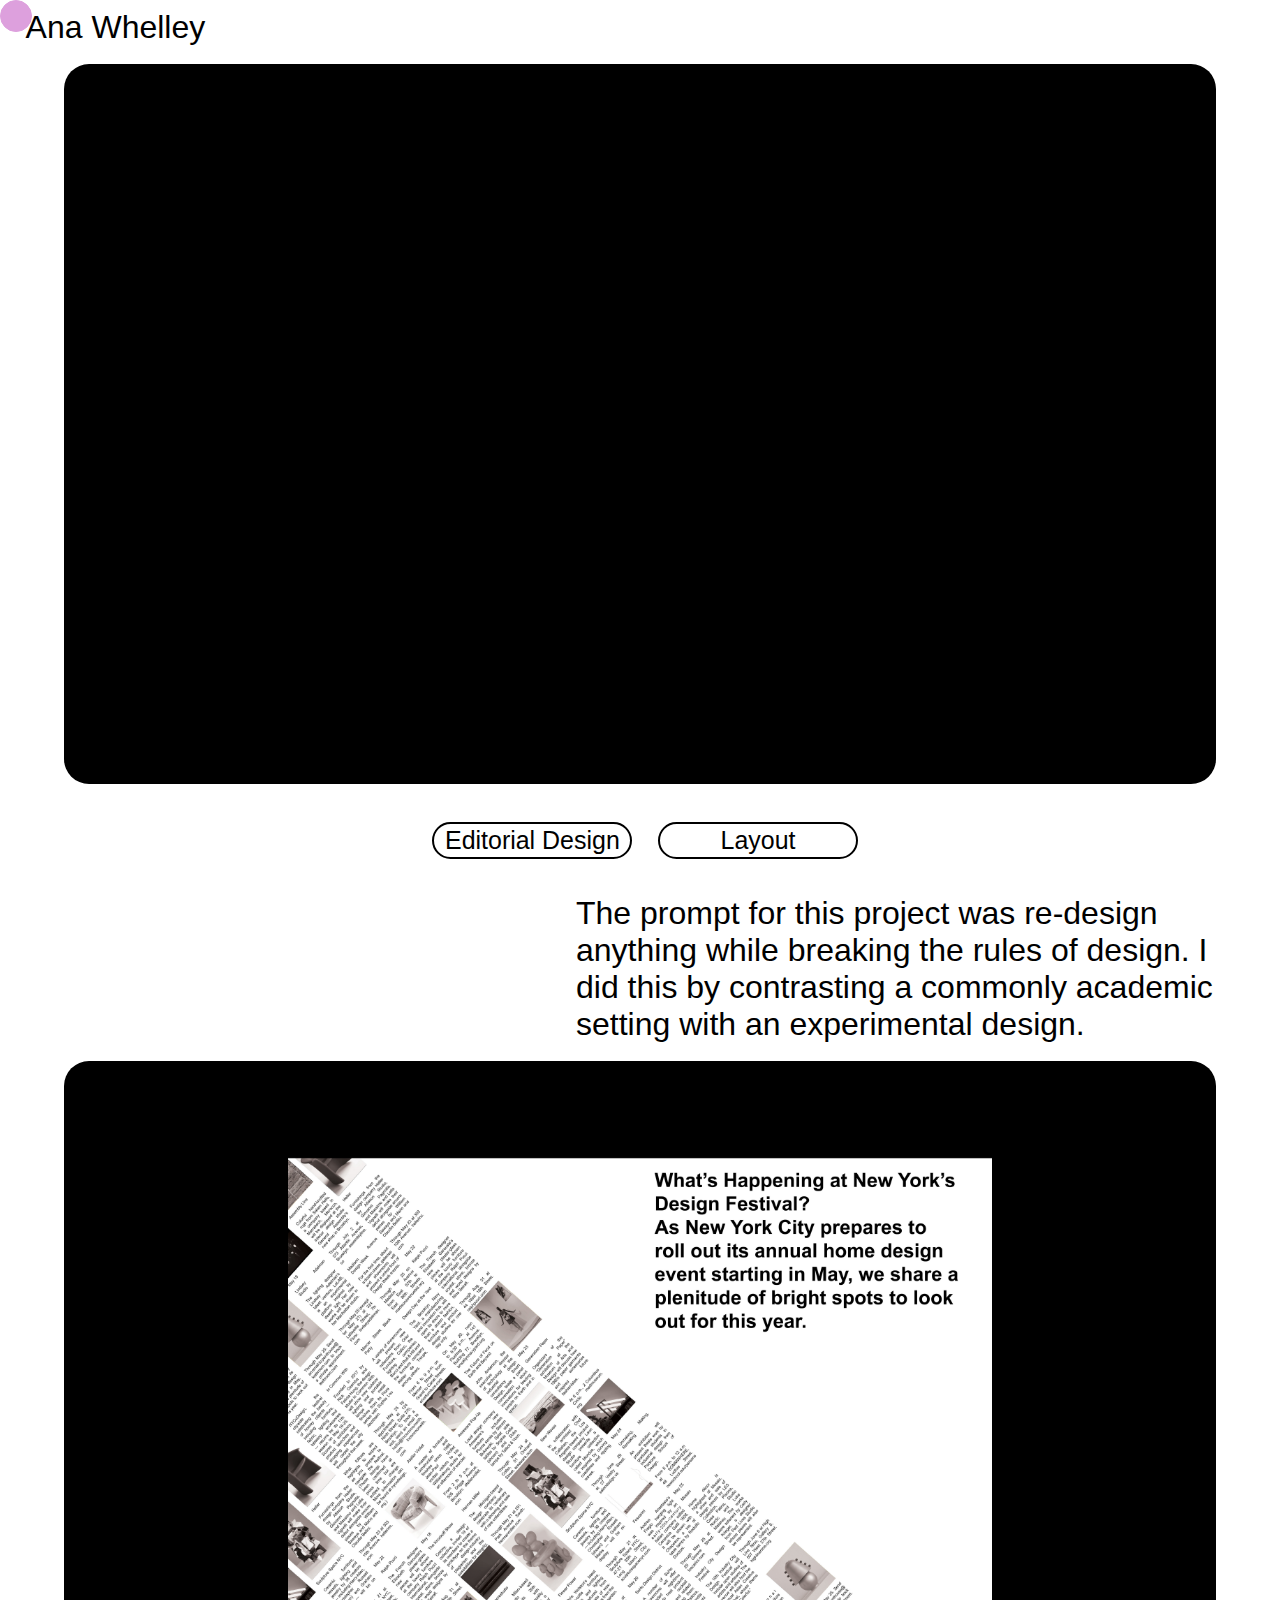
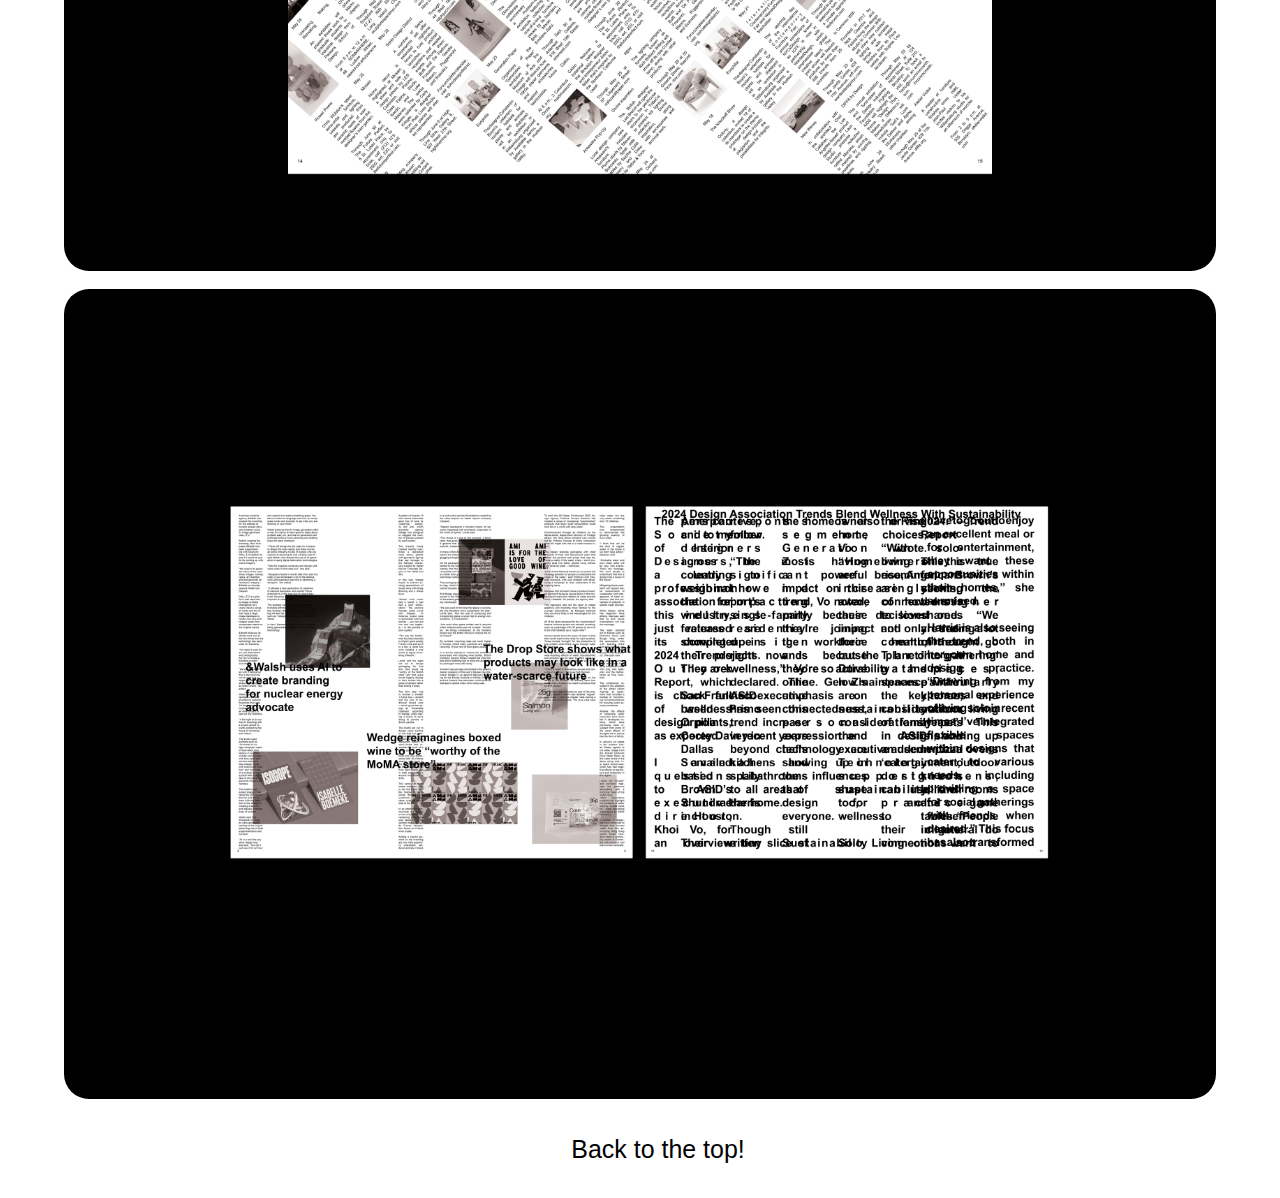
==== designtimes.html @ ab44a1d2 "fin (not responsive)" ====
<!DOCTYPE html>
<html lang="en">
<head>
    <meta http-equiv="x-ua-compatible" content="ie=edge">
    <meta charset="utf-8"> 
    <meta name="viewport" content="width=device-width, initial-scale=1">
    <title>Website</title>
    <link rel="stylesheet" href="main.css">
    <script src="https://code.jquery.com/jquery-3.7.1.js" integrity="sha256-eKhayi8LEQwp4NKxN+CfCh+3qOVUtJn3QNZ0TciWLP4=" crossorigin="anonymous"></script>
</head>
<body>
    <div id="circularcursor"></div>

    <div class="container">
        <div class="header">
            <a href="index.html">
                <h2 class="smallana"><span>A</span><span>n</span><span>a</span> <span>W</span><span>h</span><span>e</span><span>l</span><span>l</span><span>e</span><span>y</span></h2>
            </a>
        </div>
        
        <div class="main">
            <div class="bigimg" id="times1"></div>
            <div class="hero-lower-small">
                <div class="about"><h3>Editorial Design</h3></div>
                <div class="about"><h3>Layout</h3></div>
            </div>
            <div class="abouttext">
                <div class="abouttext-inside">
                    <h2>The prompt for this project was re-design anything while breaking the rules of design. 
                        I did this by contrasting a commonly academic setting with an experimental design.  
                    </h2>
                </div>      
            </div>
            <div class="fullimg" id="times2"></div>
            <div class="fullimg" id="times3"></div>
            <div class="footer">
                <a href="#imgfour">
                    <h3>Back to the top!</h3>
                </a>
            </div>
        </div>
    </div>

<script src="script.js"></script>
</body>
</html>
---- main.css ----
/* type */
    h1 {
        font-family: Arial;
        font-weight: 400;
        font-size: 9vw;
    }
    h2 {
        font-family: Arial;
        font-weight: 400;
        font-size: 2.5vw;
    }
    h3 {
        font-family: Arial;
        font-weight: 400;
        font-size: 1.95vw;
    }
    a {
        text-decoration: none;
        color: black;
      }

/*heading rainbow*/
    .header span:nth-child(1):hover{
        color: #D7010D;
    }
    .header span:nth-child(2):hover{
        color: #D57C3A;
    }
    .header span:nth-child(3):hover{
        color: #E7C15C;
    }
    .header span:nth-child(4):hover{
        color: #62834C;
    }
    .header span:nth-child(5):hover{
        color: #788DAC;
    }
    .header span:nth-child(6):hover{
        color: #11395A;
    }
    .header span:nth-child(7):hover{
        color: #D7010D;
    }
    .header span:nth-child(8):hover{
        color: #D57C3A;
    }
    .header span:nth-child(9):hover{
        color: #E7C15C;
    }
    .header span:nth-child(10):hover{
        color: #62834C;
    }

/* mouse */
    #circularcursor {
        background-color: plum;
        border:1px solid plum;    
        height:30px;
        width:30px;
        border-radius:50%;
        -moz-border-radius:50%;
        -webkit-border-radius:50%;
        position: absolute;
        z-index: 1;
    }
  
/* laying out divs */
    * {
        margin: 0%;
        padding: 0%;
        cursor: none;
    }
    .container{
        display: flex;
        height: auto;
        width: 100vw;
        flex-direction: column;
    }
    .header {
        display: flex;
        width: 100vw;
        height: fit-content;
        margin-left: 2vw;
    }

/* laying out hero */
    .heroblock {
        width: 40vw;
        display: flex;
    }
    .hero {
        display: flex;
        width: 60vw;
        justify-content: flex-end;
        text-align: right;
        margin-right: 1vw;
        flex-wrap: wrap;
        margin-top: 2vw;
        margin-right: 3vw;
    }
    .hero-container {
        display: flex;
        width: 100vw;
        justify-content: flex-end;
        flex-wrap: wrap;
    }

    .hero-lower {
        display: flex;
        margin: 2vh;
        width: 100vw;
        height: auto;
        display: flex;
        justify-content: space-between;
        margin-top: 3vw;
    }
    .allwork {
        display: flex;
        width: 20vw;
        margin-left: 2vw;
    }
    .resume {
        display: flex;
        font-family: Arial;
        font-weight: 400;
        border: solid 2px black;
        width: 15vw;
        justify-content: center;
        align-items: center;
        margin-right: 2vw;
        padding: 2px;
        border-radius: 25px;
    }
    .resume:hover{
        background-color: black;
        color: white;
    }

/* laying out main stuff */
    .main {
        width: 100vw;
        display: flex;
        height: auto;
        flex-direction: column;

    }
    .content {
        width: 100vw;
        display: flex;
        padding: 1vw;
        border-bottom: 2px solid black;
        justify-content: space-between;
    }
    .project-img {
        width: 45vw;
        display: flex;
        height: 30vw;

        border-radius: 25px;
        margin-left: 3vw;
    }
    .project-text {
        display: flex;
        width: 35vw;
        align-items: flex-end;
        justify-content: center;
        flex-direction: column;
        margin-right: 10vw;
    }
    .title {
        display: flex;
        border: solid 2px black;
        border-radius: 25px;
        padding: .5vw;
        margin-bottom: 1.5vw;
    }
    .title:hover{
        background-color: black;
        color: white;
    }
    .description {
        text-align: right;
    }

/* divs imgs */
    #imgone {
        background-image: url(img/fatcat-logo.png);
        background-position: center;
        background-size: cover;
    }
    #imgtwo {
        background-image: url(img/nsfphome.gif);
        background-position: center;
        background-size: cover;
    }
    #imgthree {
        background-image: url(img/bc-home.png);
        background-position: center;
        background-size: cover;
    }
    #imgfour {
        background-image: url(img/designtimes.jpg);
        background-position: center;
        background-size: contain;
        background-repeat: no-repeat;
        background-color: black;
    }
    #imgfive {
        background-image: url(img/liveaid.png);
        background-position: center;
        background-size: cover;
    }
    #imgsix {
        background-image: url(img/tigtk.png);
        background-position: center;
        background-size: cover;
    }
    #imgseven {
        background-image: url(img/book.png);
        background-position: center;
        background-size: contain;
        background-repeat: no-repeat;
        background-color: black;
    }
    #imgeight {
        background-image: url(img/finaltypes.jpg);
        background-position: center;
        background-size: cover;
    }

/* media querie */
@media only screen and (max-width: 768px) {
    .resume {
        border: solid .5px black;
    }
    .title {
        border: solid .5px black;
    }
    .content {
        border-bottom: none;
        flex-direction: column;
        justify-content: center;
    }
    .title {
        margin-left: 0vw;
    }
    .project-text {
        display: none;
    }
    .project-img {
        width: 95vw;
        height: 50vw;
        background-color: #D57C3A;
        margin-bottom: 2vh;
        margin-left: 1.5vw;
    }
    h2,h3 {
        font-size: 18px;
    }
    .resume {
        width: 23vw;
    }
    .allwork {
        width: 23vw;
    }
    .hero-block {
        display: none;
    }
    .hero {
        width: 100vw;
        margin-right: 3vw;
    }
    .description {
        text-align: center;
    }
    #circularcursor {
        display: none;
    }
}
@media only screen and (max-width: 768px) {
/* media querie for second page*/
    .hero-lower-small{
        width: 100vw;
        justify-content: space-evenly;
        height: 5vh;
    }
    .about {
        margin: 0px;
        width: 20vw;
        height: 5vh;
        text-align: center;
    }
    .multiple {
        flex-direction: column;
    }
  }




/*seperate pages*/
    .bigimg {
        margin-top: 2vh;
        display: flex;
        width: 90vw;
        height: 80vh;
        background-color: #11395A;
        border-radius: 25px;
        align-self: center;
    }
    .smallana{
        margin-top: 1vh;
    }
    .hero-lower-small {
        display: flex;
        margin: 2vh;
        width: 100vw;
        height: auto;
        display: flex;
        justify-content: center;
        margin-top: 3vw;
    }
    .about {
        display: flex;
        font-family: Arial;
        font-weight: 400;
        border: solid 2px black;
        width: 15vw;
        justify-content: center;
        align-items: center;
        margin-right: 2vw;
        padding: 2px;
        border-radius: 25px;
    }
    .abouttext {
        display: flex;
        width: 100vw;
        height: auto;
        justify-content: flex-end;
        margin-bottom: 2vh;
    }
    .abouttext-inside {
        width: 50vw;
        height: auto;
        margin-right: 5vw;
        margin-top: 2vh;
    }
    .multiple {
        display: flex;
        flex-direction: row;
        justify-content: space-evenly;
        width: 100vw;
        height: fit-content;
        align-items: center;
    }
    .halfmobile {
        width: 40vw;
        height: 95vh;
        border-radius: 25px;
    }
    .fullimg {
        width: 90vw;
        height: 90vh;
        display: flex;
        align-self: center;
        border-radius: 25px;
        margin-bottom: 2vh;
    }
    .footer {
        width: 100vw;
        height: 5vh;
        padding: 2vh;
        display: flex;
        justify-content: center;
        align-content: center;
    }
    .halfweb {
        display: flex;
        width: 50vw;
        height: 50vh;
    }

/*fatcat*/
    #fatcat1 {
        background-image: url(img/fatcat/factcat1.png);
        background-position: center;
        background-size: cover;
    }
    #fatcat2 {
        background-image: url(img/fatcat/fatcat-icon.jpg);
        background-position: center;
        background-size: cover;
    }
    #fatcat3 {
        background-image: url(img/fatcat/fatcat-type.jpg);
        background-position: center;
        background-size: cover;
    }
    #fatcat4 {
        background-image: url(img/fatcat/fatcat4.png);
        background-position: center;
        background-size: cover;
    }

/*nsfp*/
    #nsfp1 {
        background-image: url(img/nsfp/nsfp1.png);
        background-position: center;
        background-size: cover;
    }
    #nsfp2 {
        background-image: url(img/nsfp/nsfp2.gif);
        background-position: center;
        background-size: cover;
    }
    #nsfp3 {
        background-image: url(img/nsfp/nsfp3.png);
        background-position: center;
        background-size: cover;
    }

/*bc*/
    #bc1 {
        background-image: url(img/bc/working\ copy.png);
        background-position: top;
        background-size: contain;
    }
    #bcweb {
        background-image: url(img/bc/);
        background-position: top;
        background-size: contain;
        background-repeat: no-repeat;
    }

/*times*/
    #times1 {
        background-image: url(img/times/times1.jpg);
        background-position: center;
        background-size: contain;
        background-repeat: no-repeat;
        background-color: black;
    }
    #times2 {
        background-image: url(img/times/times2.jpg);
        background-position: center;
        background-size: cover;
    }
    #times3 {
        background-image: url(img/times/times3.jpg);
        background-position: center;
        background-size: cover;
    }

/*live aid*/
    #la1 {
        background-image: url(img/posters/poster1.jpg);
        background-position: center;
        background-size: contain;
        background-repeat: no-repeat;
        background-color: black;
    }
    #la2 {
        background-image: url(img/posters/poster2.jpg);
        background-position: center;
        background-size: contain;
        background-repeat: no-repeat;
        background-color: black;
    }
    #la3 {
        background-image: url(img/posters/poster3.jpg);
        background-position: center;
        background-size: contain;
        background-repeat: no-repeat;
        background-color: black;
    }

/*photo book*/
    #photo1 {
        background-image: url(img/photos/photo1.jpg);
        background-position: center;
        background-size: contain;
        background-repeat: no-repeat;
        background-color: black;
    }
    #photo2 {
        background-image: url(img/photos/photo2.png);
        background-position: center;
        background-size: contain;
        background-repeat: no-repeat;
        background-color: black;
    }
    #photo3 {
        background-image: url(img/photos/photo3.jpg);
        background-position: center;
        background-size: contain;
        background-repeat: no-repeat;
        background-color: black;
    }
    #photo4 {
        background-image: url(img/photos/photo4.jpg);
        background-position: center;
        background-size: contain;
        background-repeat: no-repeat;
        background-color: black;
    }

/*typeface*/
    #typeface1 {
        background-image: url(img/typeface/finaltypes3.jpg);
        background-position: center;
        background-size: contain;
        background-repeat: no-repeat;
    }
    #typeface2 {
        background-image: url(img/typeface/finaltypes2.jpg);
        background-position: center;
        background-size: contain;
        background-repeat: no-repeat;
    }
    #type3-1 {
        background-image: url(img/typeface/typenumbers.jpg);
        background-position: bottom;
        background-size: cover;
        background-repeat: no-repeat;
    }
    #type3-2 {
        background-image: url(img/typeface/typedisplay2.jpg);
        background-position: center;
        background-size: contain;
        background-repeat: no-repeat;
    }
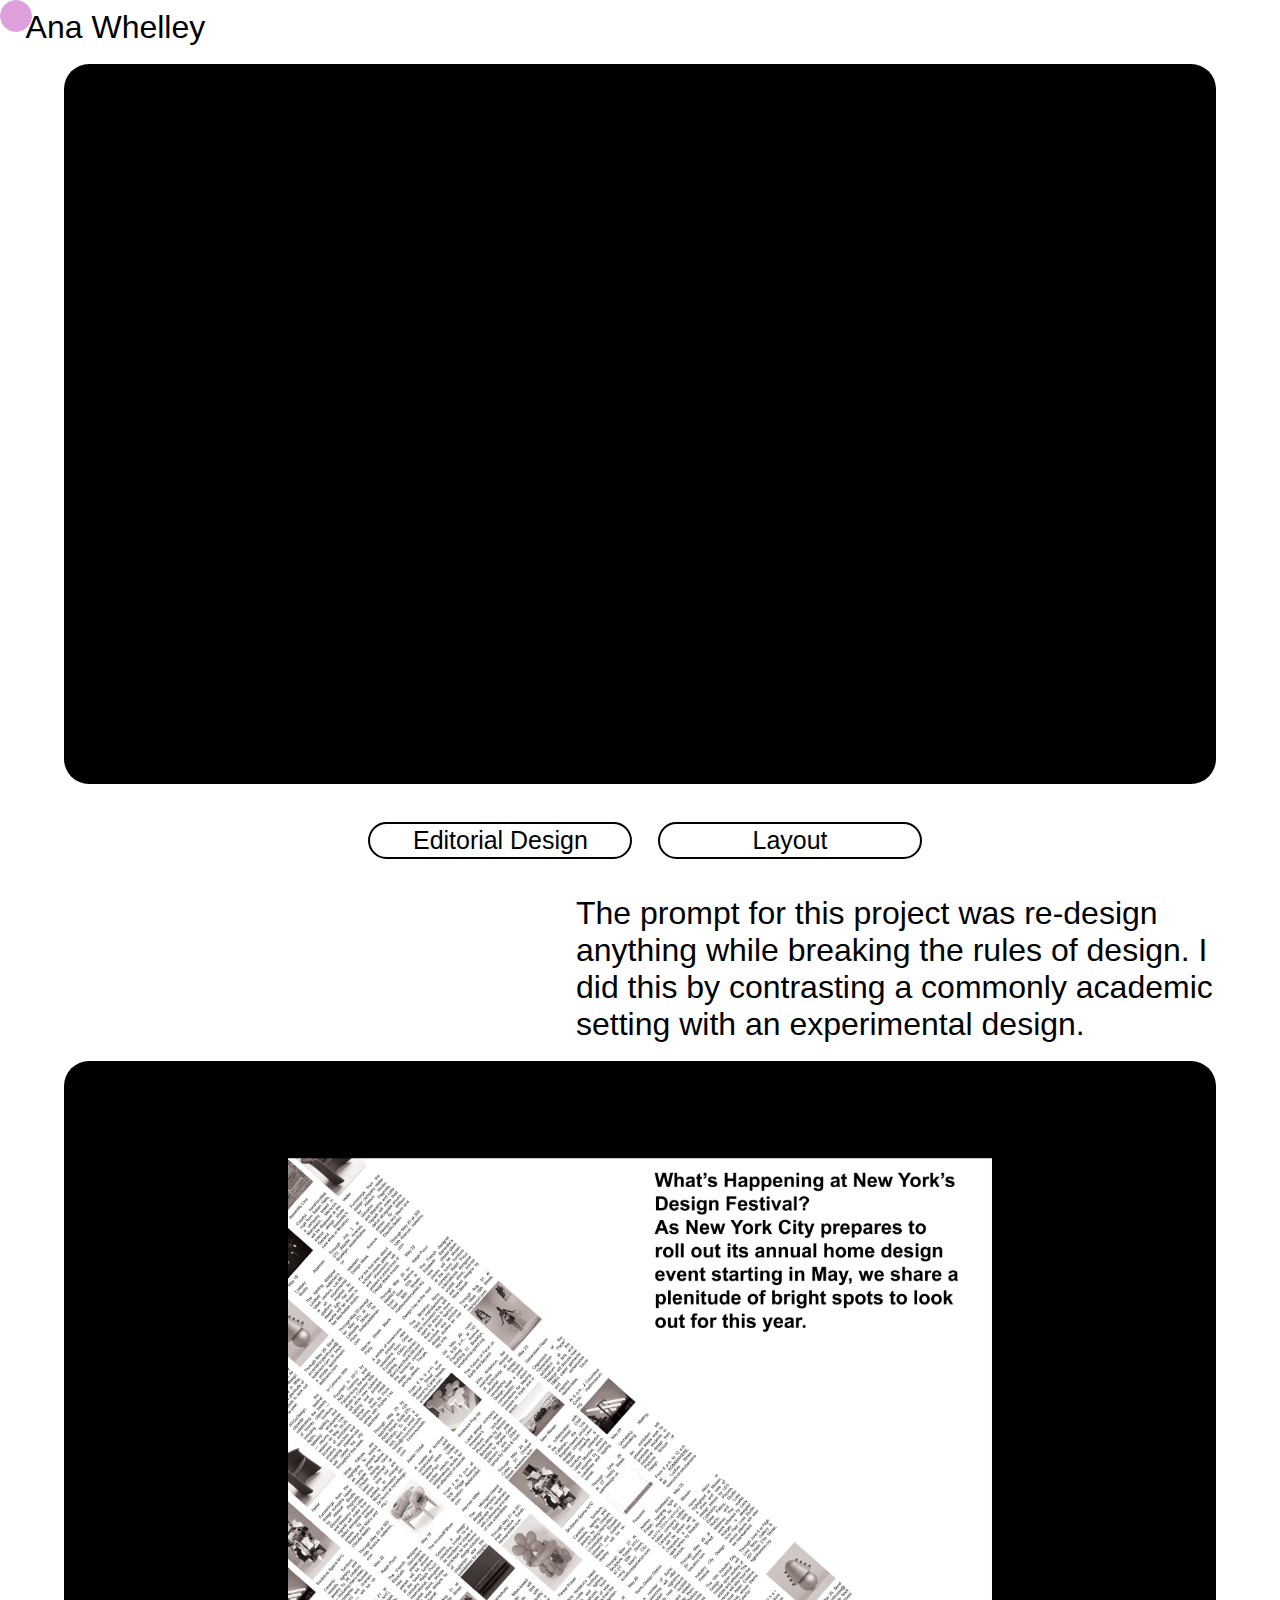
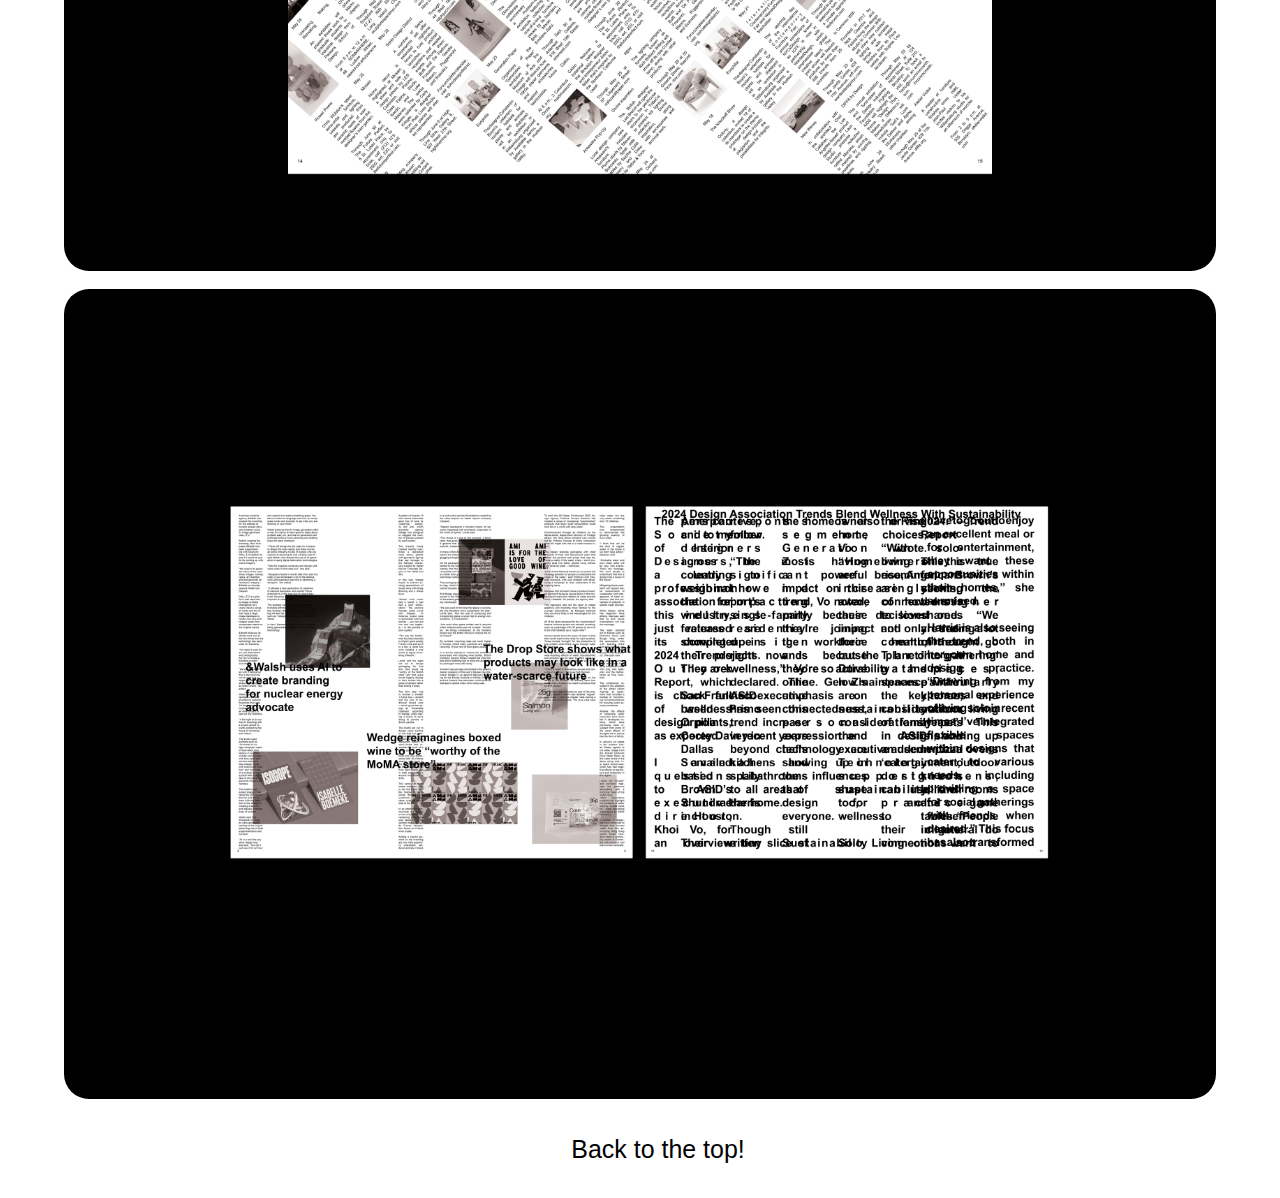
==== commit ec43e1b6: "fixing again" ====
--- a/designtimes.html
+++ b/designtimes.html
@@ -34,7 +34,7 @@
             <div class="fullimg" id="times2"></div>
             <div class="fullimg" id="times3"></div>
             <div class="footer">
-                <a href="#imgfour">
+                <a href="#times1">
                     <h3>Back to the top!</h3>
                 </a>
             </div>
--- a/main.css
+++ b/main.css
@@ -191,7 +191,9 @@
     #imgtwo {
         background-image: url(img/nsfphome.gif);
         background-position: center;
-        background-size: cover;
+        background-size: contain;
+        background-repeat: no-repeat;
+        background-color: black;
     }
     #imgthree {
         background-image: url(img/bc-home.png);
@@ -276,24 +278,14 @@
     #circularcursor {
         display: none;
     }
+    .about {
+        padding: 2vh;
+        width: 20vw;
+        border-radius: 0%;
+    }
 }
-@media only screen and (max-width: 768px) {
-/* media querie for second page*/
-    .hero-lower-small{
-        width: 100vw;
-        justify-content: space-evenly;
-        height: 5vh;
-    }
-    .about {
-        margin: 0px;
-        width: 20vw;
-        height: 5vh;
-        text-align: center;
-    }
-    .multiple {
-        flex-direction: column;
-    }
-  }
+
+
 
 
 
@@ -325,7 +317,7 @@
         font-family: Arial;
         font-weight: 400;
         border: solid 2px black;
-        width: 15vw;
+        width: 20vw;
         justify-content: center;
         align-items: center;
         margin-right: 2vw;
@@ -380,56 +372,112 @@
         height: 50vh;
     }
 
+/*
+    @media (max-width: 35rem) {
+        #fatcat1 {
+            background-position: center;
+            background-size: contain;
+            background-color: black;
+            background-repeat: no-repeat;
+        }
+        #fatcat2 {
+            background-position: center;
+            background-size: contain;
+            background-color: black;
+            background-repeat: no-repeat;
+        }
+        #fatcat3 {
+            background-position: center;
+            background-size: contain;
+            background-color: black;
+            background-repeat: no-repeat;
+        }
+        #nsfp1 {
+            background-position: center;
+            background-size: contain;
+            background-color: black;
+            background-repeat: no-repeat;
+        }
+        #nsfp2 {
+            background-position: center;
+            background-size: contain;
+            background-color: black;
+            background-repeat: no-repeat;
+        }
+        #nsfp3 {
+            background-position: center;
+            background-size: contain;
+            background-color: black;
+            background-repeat: no-repeat;
+        }
+        #times2 {
+            background-image: url(img/times/times2.jpg);
+            background-position: center;
+            background-size: contain;
+            background-color: black;
+            background-repeat: no-repeat;
+        }
+        #times3 {
+            background-image: url(img/times/times3.jpg);
+            background-position: center;
+            background-size: contain;
+            background-color: black;
+            background-repeat: no-repeat;
+        }
+    }
+fatcat*/
+
 /*fatcat*/
     #fatcat1 {
         background-image: url(img/fatcat/factcat1.png);
         background-position: center;
-        background-size: cover;
+        background-size: contain;
+        background-repeat: no-repeat;
+        background-color: black;
     }
     #fatcat2 {
         background-image: url(img/fatcat/fatcat-icon.jpg);
         background-position: center;
-        background-size: cover;
+        background-size: contain;
+        background-repeat: no-repeat;
+        background-color: black;
     }
     #fatcat3 {
         background-image: url(img/fatcat/fatcat-type.jpg);
         background-position: center;
-        background-size: cover;
+        background-size: contain;
+        background-repeat: no-repeat;
+
     }
     #fatcat4 {
         background-image: url(img/fatcat/fatcat4.png);
         background-position: center;
-        background-size: cover;
+        background-size: contain;
+        background-repeat: no-repeat;
+        background-color: black;
     }
 
 /*nsfp*/
     #nsfp1 {
         background-image: url(img/nsfp/nsfp1.png);
         background-position: center;
-        background-size: cover;
+        background-size: contain;
+        background-repeat: no-repeat;
+        background-color: black;
     }
     #nsfp2 {
         background-image: url(img/nsfp/nsfp2.gif);
         background-position: center;
-        background-size: cover;
+        background-size: contain;
+        background-repeat: no-repeat;
+        background-color: black;
     }
     #nsfp3 {
         background-image: url(img/nsfp/nsfp3.png);
         background-position: center;
-        background-size: cover;
-    }
-
-/*bc*/
-    #bc1 {
-        background-image: url(img/bc/working\ copy.png);
-        background-position: top;
-        background-size: contain;
-    }
-    #bcweb {
-        background-image: url(img/bc/);
-        background-position: top;
-        background-size: contain;
-        background-repeat: no-repeat;
+        background-size: contain;
+        background-repeat: no-repeat;
+        background-color: black;
     }
 
 /*times*/
